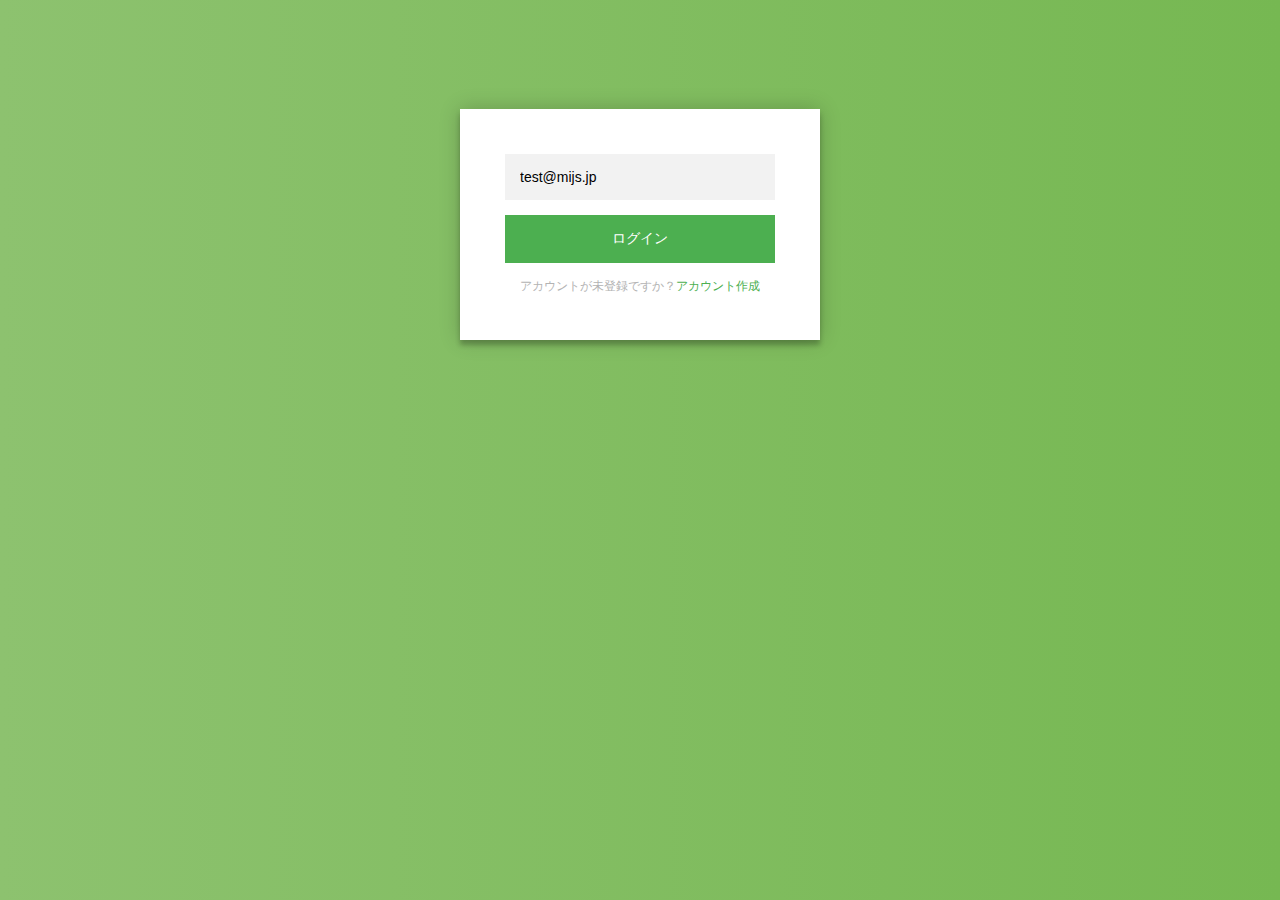
==== webauthn-demo/src/main/resources/static/signin.html @ bcf50dba "first commit" ====
<!-- デザイン出典: https://codepen.io/colorlib/pen/rxddKy -->
<!DOCTYPE html>
<html lang="ja">
<head>
    <meta charset="UTF-8">
    <title>WebAuthn認証</title>
    <link rel="stylesheet" href="css/bundle.css"/>
</head>
<body translate="no">
<div class="login-page">
    <div class="form">
        <input type="text" placeholder="Eメール" value="test@mijs.jp" id="email"/>
        <button onclick="authenticationAsync()">ログイン</button>
        <p class="message">アカウントが未登録ですか？<a href="signup.html">アカウント作成</a></p>
    </div>
</div>
<script src="js/webauthn.js"></script>
</body>
</html>
---- webauthn-demo/src/main/resources/static/css/bundle.css ----
/* デザイン出典: https://codepen.io/colorlib/pen/rxddKy */

.login-page {
    width: 360px;
    padding: 8% 0 0;
    margin: auto;
}

.form {
    position: relative;
    z-index: 1;
    background: #FFFFFF;
    max-width: 360px;
    margin: 0 auto 100px;
    padding: 45px;
    text-align: center;
    box-shadow: 0 0 20px 0 rgba(0, 0, 0, 0.2), 0 5px 5px 0 rgba(0, 0, 0, 0.24);
}

.form input {
    font-family: "Roboto", sans-serif;
    outline: 0;
    background: #f2f2f2;
    width: 100%;
    border: 0;
    margin: 0 0 15px;
    padding: 15px;
    box-sizing: border-box;
    font-size: 14px;
}

.form button {
    font-family: "Roboto", sans-serif;
    text-transform: uppercase;
    outline: 0;
    background: #4CAF50;
    width: 100%;
    border: 0;
    padding: 15px;
    color: #FFFFFF;
    font-size: 14px;
    -webkit-transition: all 0.3 ease;
    transition: all 0.3 ease;
    cursor: pointer;
}

.form button:hover, .form button:active, .form button:focus {
    background: #43A047;
}

.form .message {
    margin: 15px 0 0;
    color: #b3b3b3;
    font-size: 12px;
}

.form .message a {
    color: #4CAF50;
    text-decoration: none;
}

.container {
    position: relative;
    z-index: 1;
    max-width: 300px;
    margin: 0 auto;
}

.container:before, .container:after {
    content: "";
    display: block;
    clear: both;
}

.container .info {
    margin: 50px auto;
    text-align: center;
}

.container .info h1 {
    margin: 0 0 15px;
    padding: 0;
    font-size: 36px;
    font-weight: 300;
    color: #1a1a1a;
}

.container .info span {
    color: #4d4d4d;
    font-size: 12px;
}

.container .info span a {
    color: #000000;
    text-decoration: none;
}

.container .info span .fa {
    color: #EF3B3A;
}

body {
    background: #76b852; /* fallback for old browsers */
    background: -webkit-linear-gradient(right, #76b852, #8DC26F);
    background: -moz-linear-gradient(right, #76b852, #8DC26F);
    background: -o-linear-gradient(right, #76b852, #8DC26F);
    background: linear-gradient(to left, #76b852, #8DC26F);
    font-family: "Roboto", sans-serif;
    -webkit-font-smoothing: antialiased;
    -moz-osx-font-smoothing: grayscale;
}
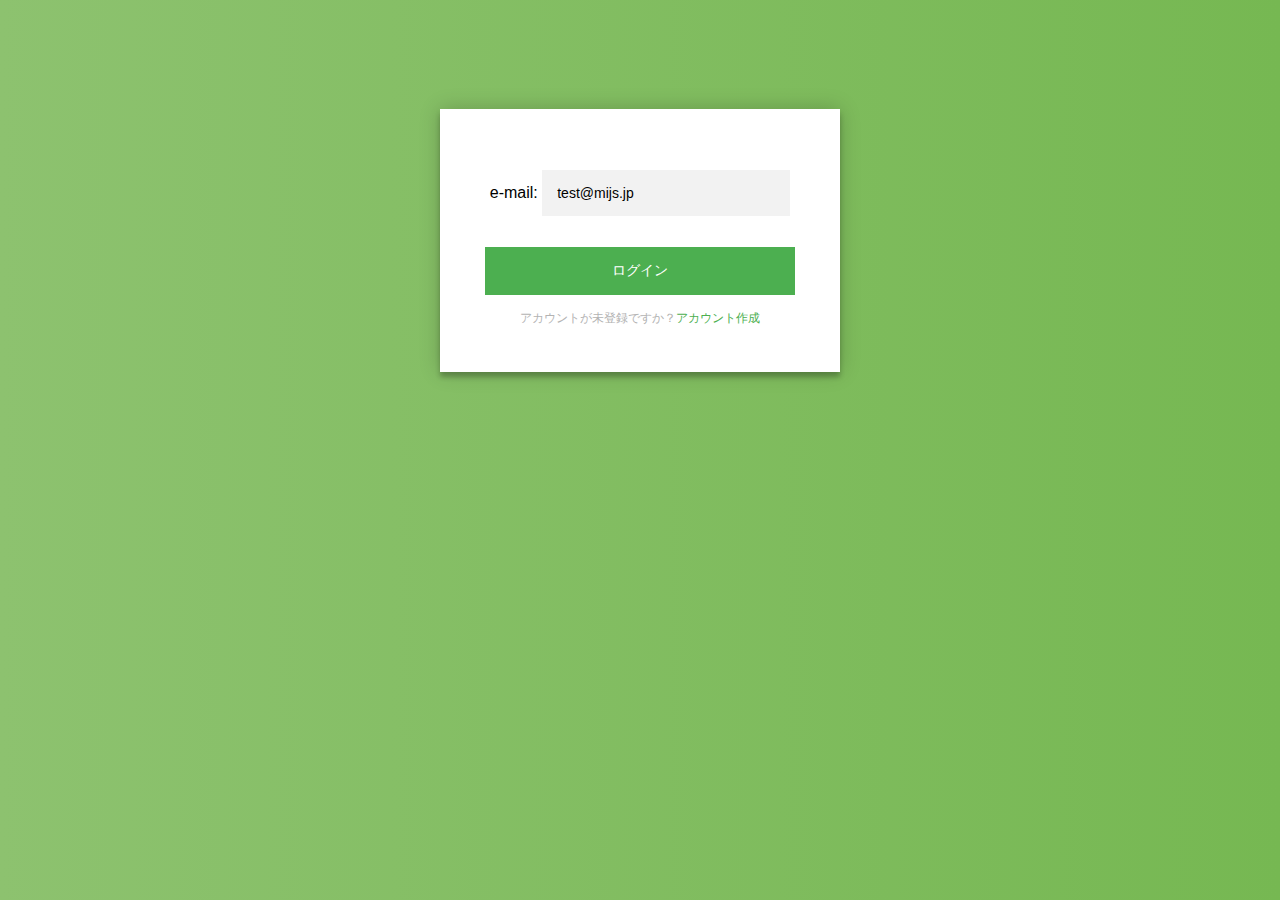
==== commit 64245d4b: "input項目の名称を表示するように修正 それに合わせてレイアウトを修正" ====
--- a/webauthn-demo/src/main/resources/static/signin.html
+++ b/webauthn-demo/src/main/resources/static/signin.html
@@ -9,7 +9,7 @@
 <body translate="no">
 <div class="login-page">
     <div class="form">
-        <input type="text" placeholder="Eメール" value="test@mijs.jp" id="email"/>
+        <p>e-mail: <input type="text" placeholder="Eメール" value="test@mijs.jp" id="email"/></p>
         <button onclick="authenticationAsync()">ログイン</button>
         <p class="message">アカウントが未登録ですか？<a href="signup.html">アカウント作成</a></p>
     </div>
--- a/webauthn-demo/src/main/resources/static/css/bundle.css
+++ b/webauthn-demo/src/main/resources/static/css/bundle.css
@@ -1,7 +1,7 @@
 /* デザイン出典: https://codepen.io/colorlib/pen/rxddKy */
 
 .login-page {
-    width: 360px;
+    width: 400px;
     padding: 8% 0 0;
     margin: auto;
 }
@@ -10,7 +10,7 @@
     position: relative;
     z-index: 1;
     background: #FFFFFF;
-    max-width: 360px;
+    max-width: 400px;
     margin: 0 auto 100px;
     padding: 45px;
     text-align: center;
@@ -21,12 +21,16 @@
     font-family: "Roboto", sans-serif;
     outline: 0;
     background: #f2f2f2;
-    width: 100%;
+    width: 80%;
     border: 0;
     margin: 0 0 15px;
     padding: 15px;
     box-sizing: border-box;
     font-size: 14px;
+}
+
+.form .name {
+    width: 20%;
 }
 
 .form button {
